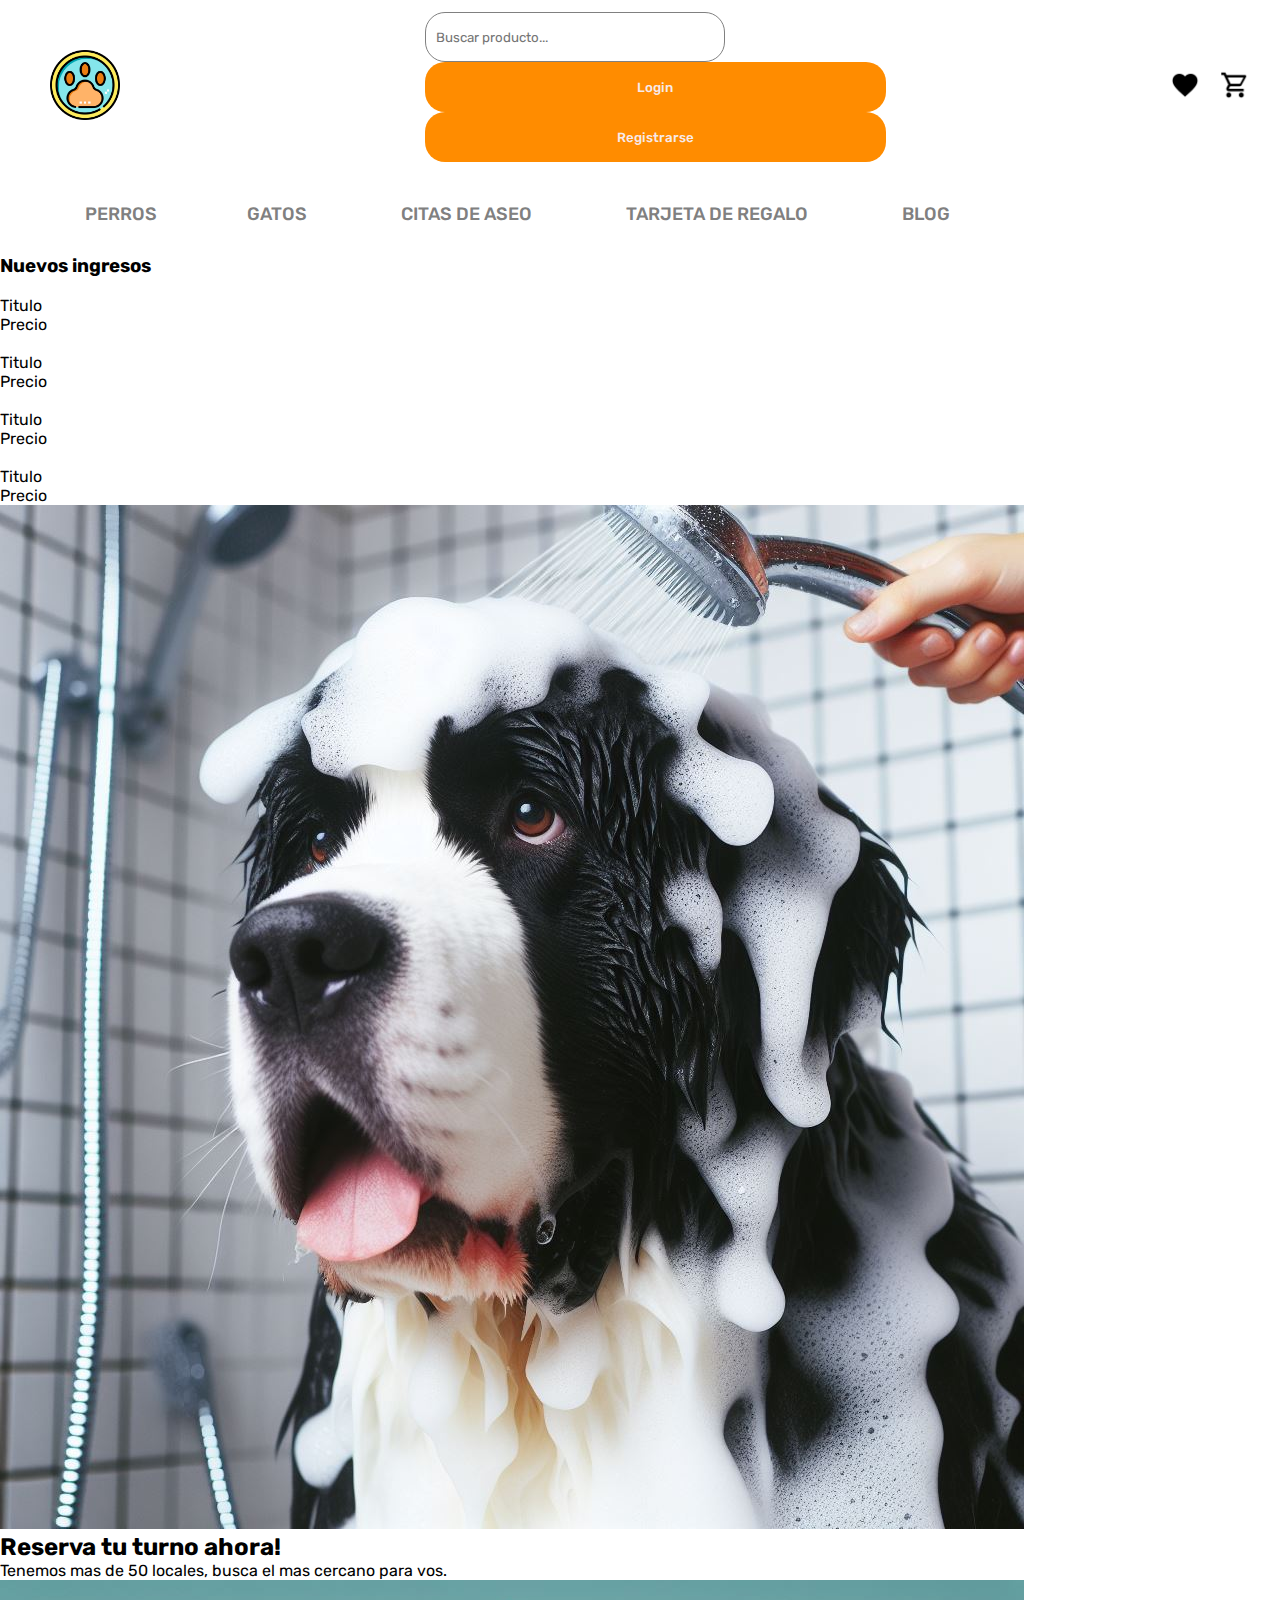
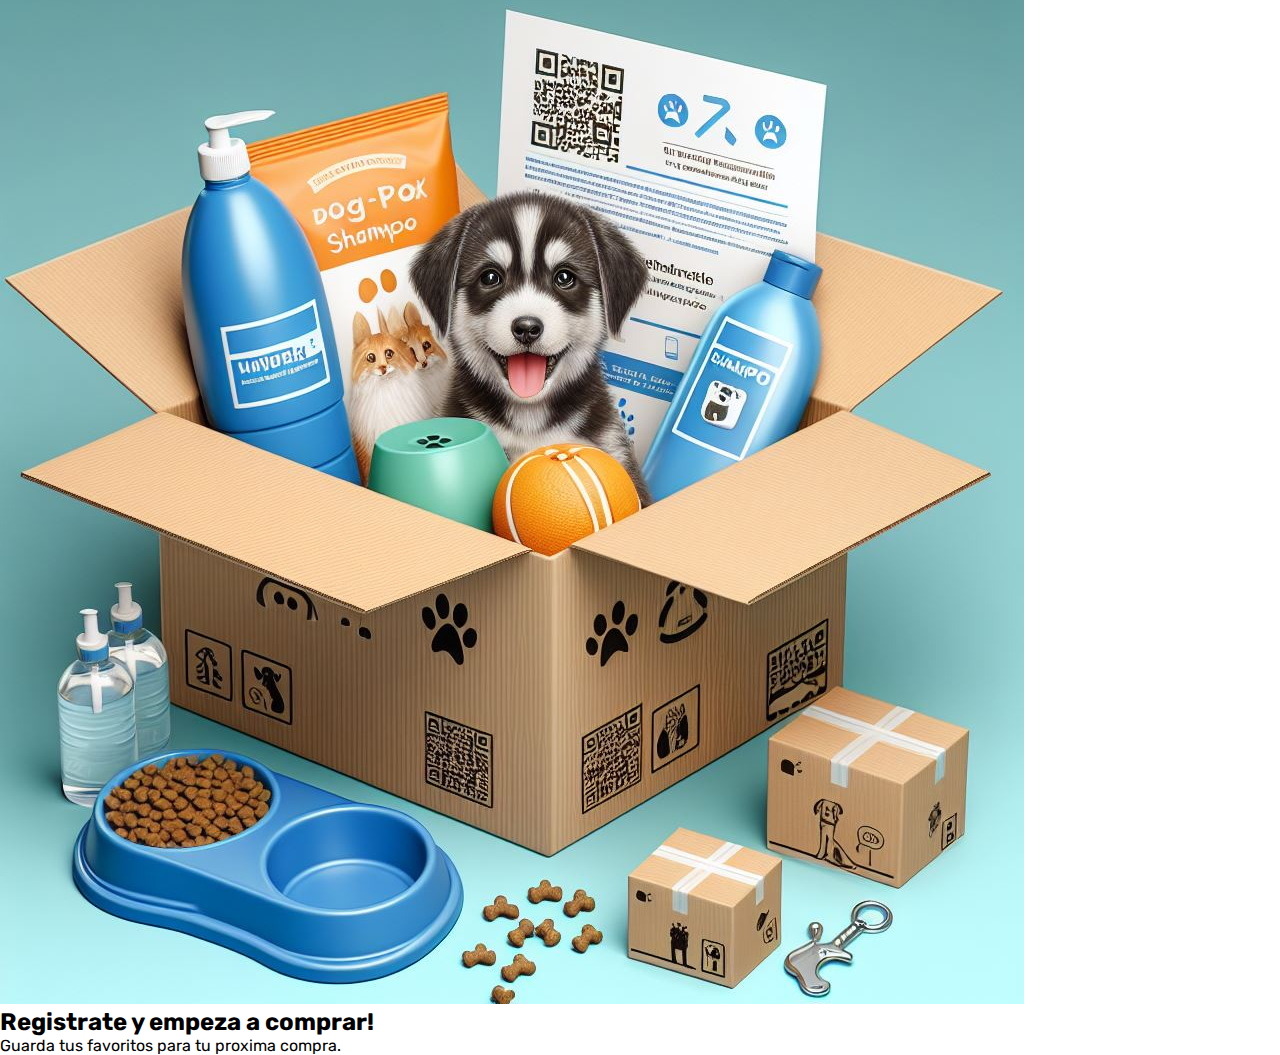
==== Petshop/index.html @ a4eb5af4 "Add files via upload" ====
<!DOCTYPE html>
<html lang="en">
<head>
    <meta charset="UTF-8">
    <meta name="viewport" content="width=device-width, initial-scale=1.0">
    <title>Pet Shop</title>
    <link href="https://cdn.jsdelivr.net/npm/bootstrap@5.0.2/dist/css/bootstrap.min.css" rel="stylesheet" integrity="sha384-EVSTQN3/azprG1Anm3QDgpJLIm9Nao0Yz1ztcQTwFspd3yD65VohhpuuCOmLASjC" crossorigin="anonymous">
    <link rel="stylesheet" href="style.css">

</head>
<body>
    <header>
        <div class="inicio-container">
        <div class="logo">
            <img src="./img/inicio-logo.png" alt="inicio-logo">
        </div>
            <div class="search">
                <input type="text" placeholder="Buscar producto...">
                    <a href="#" class="btn btnlogin"><button>Login</button></a>
                    <a href="#" class="btn btnregister"><button>Registrarse</button></a>
            </div>
            <div class="icons">
                <div class="favoritos">
                    <img src="./img/favorites-logo.png" alt="favorites-logo">
                </div>
                <div class="cart">
                    <img src="./img/cart-logo.png" alt="cart-logo">
                </div>
            </div>
        </div>
        <nav class="navbar">
            <ul>
                <li>
                    <a href="">Perros</a>
                        <ul class="sub-menu">
                            <li><a href="">Alimentos y golosinas</a></li>
                            <li><a href="">Accesorios</a>
                                <ul class="sub-menu">
                                <li><a href="">Camas</a></li>
                                <li><a href="">Cuencos y comederos</a></li>
                                <li><a href="">Ropa y accesorios</a></li>
                                </ul>
                            </li>
                            <li><a href="">Collares y correas</a></li>
                            <li><a href="">Juguetes</a></li>
                            <li><a href="">Suministros</a>
                            <ul class="sub-menu">
                                <li><a href="">Champu y enjuague</a></li>
                                <li><a href="">Vitaminas y suplementos</a></li>
                                <li><a href="">Tratamiento pulgas y garrapatas</a></li>
                            </ul></li>
                        </ul>
                <li><a href="">Gatos</a></li>
                <li><a href="">Citas de aseo</a></li>
                <li><a href="">Tarjeta de regalo</a></li>
                <li><a href="">Blog</a></li>
            </ul>
            
        </nav>
    </header>
    <main>
       <!-- <div id="carouselExampleSlidesOnly" class="carousel slide" data-bs-ride="carousel">
            <div class="carousel-inner">
              <div class="carousel-item active">
                <img id="slider-img"src="./img/perro-slider2.png" class="d-block w-100" alt="...">
              </div>
              <div class="carousel-item">
                <img id="slider-img" src="./img/gato-slider.png" class="d-block w-100" alt="...">
              </div>
              <div class="carousel-item">
                <img id="slider-img" src="./img/perro-slider.png" class="d-block w-100" alt="...">
              </div>
            </div>
        </div> -->

    
        <section class="nuevos-ingresos">
            <h3>Nuevos ingresos</h3>
            <div class="cards-news">
                <img src="" alt="">
                <p>Titulo</p>
                <p>Precio</p>
            </div>
            <div class="cards-news">
                <img src="" alt="">
                <p>Titulo</p>
                <p>Precio</p>
            </div>
            <div class="cards-news">
                <img src="" alt="">
                <p>Titulo</p>
                <p>Precio</p>
            </div>
            <div class="cards-news">
                <img src="" alt="">
                <p>Titulo</p>
                <p>Precio</p>
            </div>
        </section>
    
        <section class="cards-box">
            <div class="image-box">
                <img src="./img/perrobaño.jfif" alt="Perro baño">
            </div>
            <div class="content-box">
                <h2>Reserva tu turno ahora!</h2>
                <p>Tenemos mas de 50 locales, busca el mas cercano para vos.</p>
            </div>
    
            <div class="image-box">
                <img src="./img/box2.jfif" alt="Perro box">
            </div>
            <div class="content-box">
                <h2>Registrate y empeza a comprar!</h2>
                <p>Guarda tus favoritos para tu proxima compra.</p>
            </div>
        </section>
    
    </main>

    <footer>

    </footer>

    <script src="https://cdn.jsdelivr.net/npm/bootstrap@5.0.2/dist/js/bootstrap.bundle.min.js" integrity="sha384-MrcW6ZMFYlzcLA8Nl+NtUVF0sA7MsXsP1UyJoMp4YLEuNSfAP+JcXn/tWtIaxVXM" crossorigin="anonymous"></script>
</body>
</html>
---- Petshop/style.css ----
@import url('https://fonts.googleapis.com/css2?family=Rubik:ital,wght@0,300..900;1,300..900&display=swap');

*{
    margin: 0;
    padding: 0;
    box-sizing: border-box;
    font-family: "Rubik", sans-serif;
}

.inicio-container{
    display: flex;
    justify-content: space-between;
    align-items: center;
}
.logo img{
    height: 70px;
    margin: 50px;
}
.icons{
    display: flex;
    justify-content: space-between;
    align-items: center;
    margin: 0 30px;
    gap: 20px;
}
.icons img{
    width:auto;
    height: 30px;

}

.search input{
    width: 300px;
    height: 50px;
    border-radius: 20px;
    border: 1px solid gray;
    padding: 10px;
}
.search button{
    width: 100%;
    height: 50px;
    border-radius: 20px;
    border: none;
    padding: 10px;
    font-weight: 500;
    color: rgb(247, 234, 234);
    background-color: darkorange;
}

.navbar{
    max-width: 1200px;
    display: flex;
    align-items: center;
    align-self: center;
    margin: 0 auto;
    justify-content: space-between;
}
.navbar ul li{
    list-style: none;
    display: inline-block;
    line-height: 80px;
    margin: 0 30px;
}
.navbar ul li a{
    text-decoration: none;
    font-size: 18px;
    color: gray;
    font-weight: 500;
    padding: 10px 15px;
    text-transform: uppercase;
}
.navbar ul li a:hover{
    background: rgb(255, 140, 0, 0.8) ;
    color: white;
    border-radius: 10px;
    transition: .5ms;
}
.sub-menu{
    list-style:none;
    display: flex;
    justify-content: space-around;
}
.sub-menu li a{
    display: block;
    text-decoration: none;
    color: gray;
    font-weight: 200;
    padding: 10px 10px;
    text-transform: uppercase;
}

.sub-menu{
    display: none;
    position: absolute;
    width: 200px;
    background-color: rgb(198, 100, 100);
}
.navbar ul li:hover .sub-menu{
    display: block;
}
.sub-menu li a:hover{

    color: darkorange;
    border-radius: 10px;
    transition: .5ms;
}
.sub-menu li{
    display: block;
    padding: 10px 10px;
}
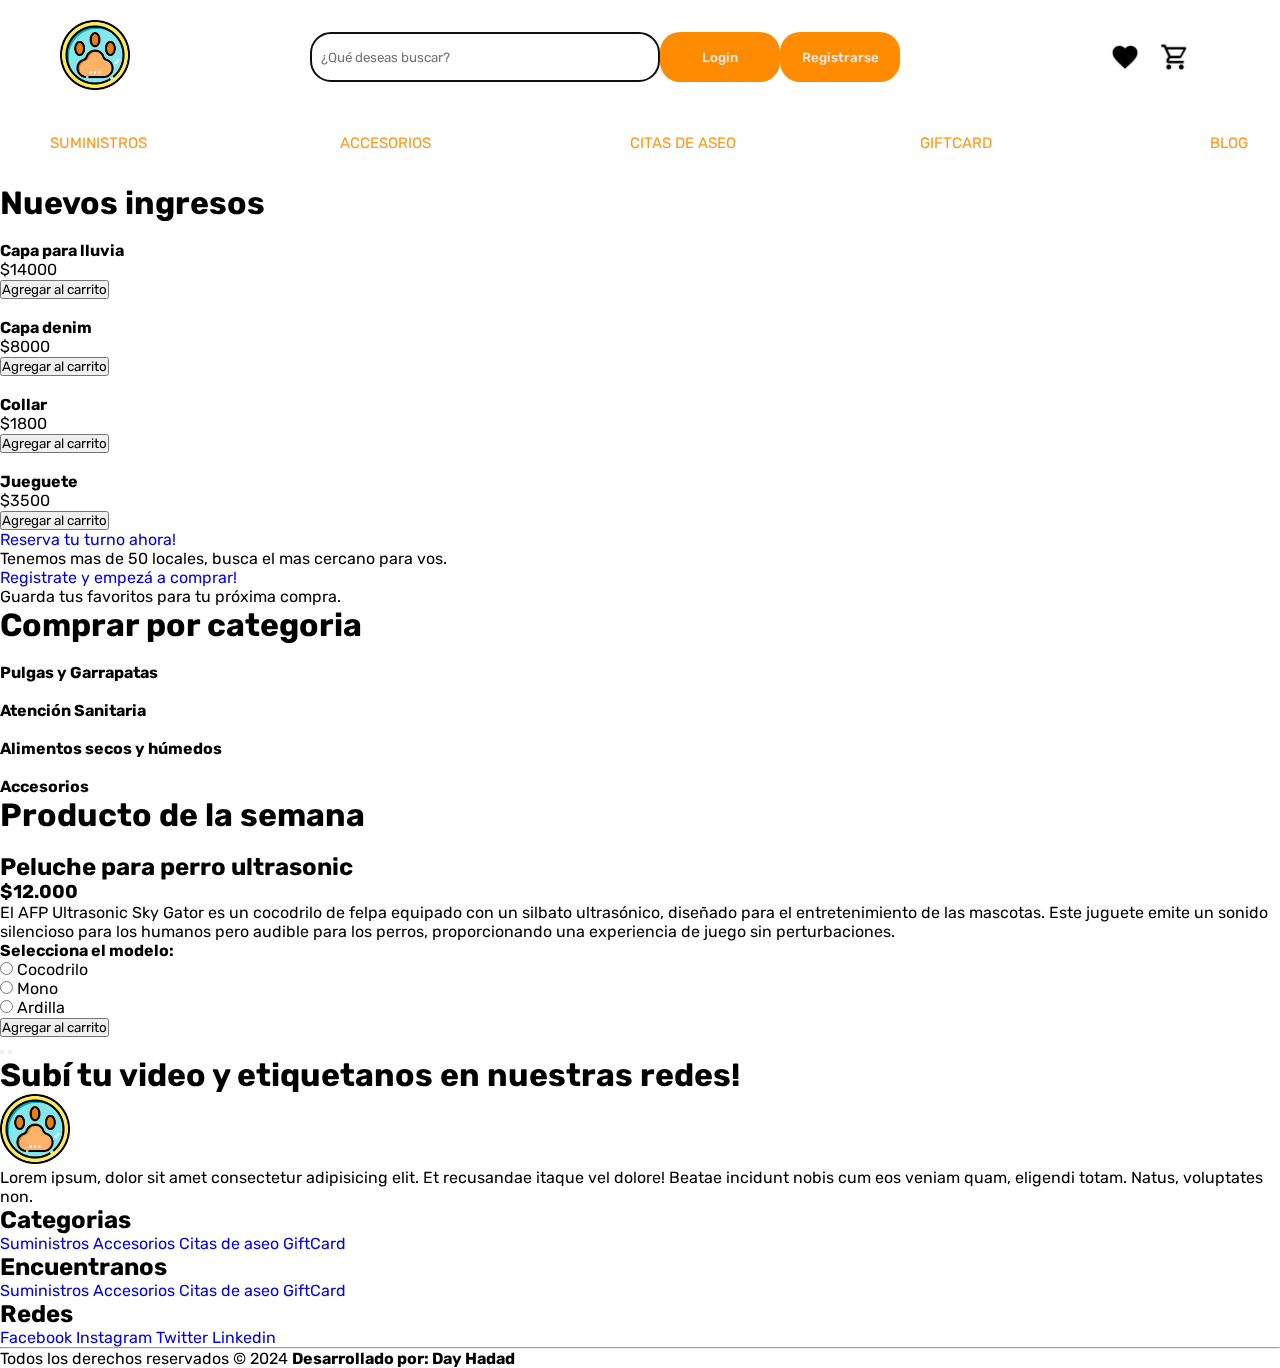
==== commit 528f9f25: "main" ====
--- a/Petshop/index.html
+++ b/Petshop/index.html
@@ -1,23 +1,32 @@
 <!DOCTYPE html>
 <html lang="en">
+
 <head>
     <meta charset="UTF-8">
     <meta name="viewport" content="width=device-width, initial-scale=1.0">
     <title>Pet Shop</title>
-    <link href="https://cdn.jsdelivr.net/npm/bootstrap@5.0.2/dist/css/bootstrap.min.css" rel="stylesheet" integrity="sha384-EVSTQN3/azprG1Anm3QDgpJLIm9Nao0Yz1ztcQTwFspd3yD65VohhpuuCOmLASjC" crossorigin="anonymous">
-    <link rel="stylesheet" href="style.css">
+    <link rel="stylesheet" href="./Styles/style.css">
+    <link />
+    <link rel="stylesheet" href="https://cdnjs.cloudflare.com/ajax/libs/font-awesome/6.5.2/css/all.min.css"
+        integrity="sha512-SnH5WK+bZxgPHs44uWIX+LLJAJ9/2PkPKZ5QiAj6Ta86w+fsb2TkcmfRyVX3pBnMFcV7oQPJkl9QevSCWr3W6A=="
+        crossorigin="anonymous" referrerpolicy="no-referrer" />
+    <link href="https://cdn.jsdelivr.net/npm/bootstrap@5.0.2/dist/css/bootstrap.min.css" rel="stylesheet"
+        integrity="sha384-EVSTQN3/azprG1Anm3QDgpJLIm9Nao0Yz1ztcQTwFspd3yD65VohhpuuCOmLASjC" crossorigin="anonymous">
 
 </head>
+
 <body>
     <header>
-        <div class="inicio-container">
-        <div class="logo">
-            <img src="./img/inicio-logo.png" alt="inicio-logo">
-        </div>
+        <div class="header-superior">
+            <span class="nav-bar" id="btn-menu"><i class="fa-solid fa-bars"></i></span>
+
+            <div class="logo">
+                <img src="./img/inicio-logo.png" alt="inicio-logo">
+            </div>
             <div class="search">
-                <input type="text" placeholder="Buscar producto...">
-                    <a href="#" class="btn btnlogin"><button>Login</button></a>
-                    <a href="#" class="btn btnregister"><button>Registrarse</button></a>
+                <input type="text" placeholder="¿Qué deseas buscar?" autofocus>
+                <a href="#" class="btn"><button>Login</button></a>
+                <a href="#" class="btn"><button>Registrarse</button></a>
             </div>
             <div class="icons">
                 <div class="favoritos">
@@ -28,100 +37,295 @@
                 </div>
             </div>
         </div>
-        <nav class="navbar">
-            <ul>
-                <li>
-                    <a href="">Perros</a>
-                        <ul class="sub-menu">
-                            <li><a href="">Alimentos y golosinas</a></li>
-                            <li><a href="">Accesorios</a>
-                                <ul class="sub-menu">
-                                <li><a href="">Camas</a></li>
-                                <li><a href="">Cuencos y comederos</a></li>
-                                <li><a href="">Ropa y accesorios</a></li>
-                                </ul>
-                            </li>
-                            <li><a href="">Collares y correas</a></li>
-                            <li><a href="">Juguetes</a></li>
-                            <li><a href="">Suministros</a>
-                            <ul class="sub-menu">
-                                <li><a href="">Champu y enjuague</a></li>
-                                <li><a href="">Vitaminas y suplementos</a></li>
-                                <li><a href="">Tratamiento pulgas y garrapatas</a></li>
-                            </ul></li>
+
+        <div class="container-menu">
+            <nav class="nav-main">
+                <ul class="menu" id="menu">
+                    <li class="menu-item container-submenu">
+                        <a href="#" class="menu-link submenu-btn">Suministros <i class="fa-solid fa-caret-down"></i></a>
+                        <ul class="submenu">
+                            <li class="menu-item"><a href="" class="menu-link">Alimentos y golosinas</a></li>
+                            <li class="menu-item"><a href="" class="menu-link">Champu y enjuague</a></li>
+                            <li class="menu-item"><a href="" class="menu-link">Vitaminas y suplementos</a></li>
+                            <li class="menu-item"><a href="" class="menu-link">Tratamiento pulgas y garrapatas</a></li>
                         </ul>
-                <li><a href="">Gatos</a></li>
-                <li><a href="">Citas de aseo</a></li>
-                <li><a href="">Tarjeta de regalo</a></li>
-                <li><a href="">Blog</a></li>
-            </ul>
-            
-        </nav>
+                    </li>
+                    <li class="menu-item container-submenu">
+                        <a href="#" class="menu-link submenu-btn">Accesorios <i class="fa-solid fa-caret-down"></i></a>
+                        <ul class="submenu">
+                            <li class="menu-item"><a href="" class="menu-link">Camas</a></li>
+                            <li class="menu-item"><a href="" class="menu-link">Cuencos y comederos</a></li>
+                            <li class="menu-item"><a href="" class="menu-link">Ropa y accesorios</a></li>
+                            <li class="menu-item"><a href="" class="menu-link">Collares y correas</a></li>
+                            <li class="menu-item"><a href="" class="menu-link">Juguetes</a></li>
+                        </ul>
+                    </li>
+                    <li class="menu-item"><a href="../form/index.html" class="menu-link" target="_self">Citas de aseo</a></li>
+                    <li class="menu-item"><a href="./GiftCard/index.html" class="menu-link" target="_self">GiftCard</a></li>
+                    <li class="menu-item"><a href="#" class="menu-link">BLOG</a></li>
+                </ul>
+            </nav>
+        </div>
+       
     </header>
     <main>
-       <!-- <div id="carouselExampleSlidesOnly" class="carousel slide" data-bs-ride="carousel">
-            <div class="carousel-inner">
-              <div class="carousel-item active">
-                <img id="slider-img"src="./img/perro-slider2.png" class="d-block w-100" alt="...">
-              </div>
-              <div class="carousel-item">
-                <img id="slider-img" src="./img/gato-slider.png" class="d-block w-100" alt="...">
-              </div>
-              <div class="carousel-item">
-                <img id="slider-img" src="./img/perro-slider.png" class="d-block w-100" alt="...">
-              </div>
-            </div>
-        </div> -->
-
-    
-        <section class="nuevos-ingresos">
-            <h3>Nuevos ingresos</h3>
-            <div class="cards-news">
-                <img src="" alt="">
-                <p>Titulo</p>
-                <p>Precio</p>
-            </div>
-            <div class="cards-news">
-                <img src="" alt="">
-                <p>Titulo</p>
-                <p>Precio</p>
-            </div>
-            <div class="cards-news">
-                <img src="" alt="">
-                <p>Titulo</p>
-                <p>Precio</p>
-            </div>
-            <div class="cards-news">
-                <img src="" alt="">
-                <p>Titulo</p>
-                <p>Precio</p>
-            </div>
-        </section>
-    
+        <div class="banner">
+            <div class="marquee">
+                <!-- MARQUESINA FUNCIONANDO PERO NO SE LOGRA POSICIONAR -->
+                <!-- <div class="marquee__group">
+                <ul class="marquee-content">
+                    <li class="marquee-item"> 30% off en tu primera compra  ---</li>
+                    <li class="marquee-item"> Puntos de aseo en mas de 100 locales ---</li> 
+                    <li class="marquee-item"> 30 dias de devolución gratuita  ---</li>
+                    <li class="marquee-item"> Envio gratis en compras mayores a $50000  ---</li>
+                    <li class="marquee-item"> 30% off en tu primera compra  ---</li>
+                    <li class="marquee-item"> Puntos de aseo en mas de 100 locales ---</li> 
+                    <li class="marquee-item"> 30 dias de devolución gratuita  ---</li>
+                    <li class="marquee-item"> Envio gratis en compras mayores a $50000  ---</li>
+                    <li class="marquee-item"> 30% off en tu primera compra  ---</li>
+                    <li class="marquee-item"> Puntos de aseo en mas de 100 locales ---</li> 
+                </ul>
+                </div> -->
+            </div>
+        </div>
+
+        <h1 class="title linea-efecto">Nuevos ingresos</h1>
+        <section class="container-cards">
+            <div class="card">
+                <img src="./img/Nuevos-Ingresos/Capalluvia.webp" alt="">
+                <div class="card-info">
+                    <h4>Capa para lluvia</h4>
+                    <p>$14000</p>
+                    <button class="button-basic">Agregar al carrito</button>
+                </div>
+            </div>
+            <div class="card">
+                <img src="./img/Nuevos-Ingresos/Capadenim.webp" alt="">
+                <div class="card-info">
+                    <h4>Capa denim</h4>
+                    <p>$8000</p>
+                    <button class="button-basic">Agregar al carrito</button>
+                </div>
+
+            </div>
+            <div class="card">
+                <img src="./img/Nuevos-Ingresos/DogCollar.webp" alt="">
+                <div class="card-info">
+                    <h4>Collar</h4>
+                    <p>$1800</p>
+                    <button class="button-basic">Agregar al carrito</button>
+                </div>
+            </div>
+            <div class="card">
+                <img src="./img/Nuevos-Ingresos/DogToy.webp" alt="">
+                <div class="card-info">
+                    <h4>Jueguete</h4>
+                    <p>$3500</p>
+                    <button class="button-basic">Agregar al carrito</button>
+                </div>
+            </div>
+        </section>
+
+
         <section class="cards-box">
             <div class="image-box">
-                <img src="./img/perrobaño.jfif" alt="Perro baño">
-            </div>
-            <div class="content-box">
-                <h2>Reserva tu turno ahora!</h2>
-                <p>Tenemos mas de 50 locales, busca el mas cercano para vos.</p>
-            </div>
+                <div class="content-box">
+                    <a href="./form/index.html" target="_self">Reserva tu turno ahora!</a>
+                    <p>Tenemos mas de 50 locales, busca el mas cercano para vos.</p>
+                </div>
+            </div>
+
+            <div class="image-box image-box2">
+                <div class=" content-box">
+                    <a href="#">Registrate y empezá a comprar!</a>
+                    <p>Guarda tus favoritos para tu próxima compra.</p>
+                </div>
+            </div>
+        </section>
+
+        <h1 class="title linea-efecto">Comprar por categoria</h1>
+        <section class="container-cards">
+            <div class="card">
+                <img src="./img/Comprarporcategoria/Shop_by_categories-02.webp" alt="">
+                <div class="card-info">
+                    <h4>Pulgas y Garrapatas</h4>
+                </div>
+            </div>
+            <div class="card">
+                <img src="./img/Comprarporcategoria/Shop_by_categories-03.webp" alt="">
+                <div class="card-info">
+                    <h4>Atención Sanitaria</h4>
+                </div>
+
+            </div>
+            <div class="card">
+                <img src="./img/Comprarporcategoria/Shop_by_categories-04.webp" alt="">
+                <div class="card-info">
+                    <h4>Alimentos secos y húmedos</h4>
+                </div>
+            </div>
+            <div class="card">
+                <img src="./img/Comprarporcategoria/Shop_by_categories-05.webp" alt="">
+                <div class="card-info">
+                    <h4>Accesorios</h4>
+                </div>
+            </div>
+        </section>
+
+        <h1 class="title linea-efecto">Producto de la semana</h1>
+        <section class="producto-semanal">
+            <div class="prod-semanal-container">
+                <img src="./img/ProdSemanal/cocodrilo.webp" alt="">
+                <div class="prod-semanal-info">
+                    <h2>Peluche para perro ultrasonic</h2>
+                    <h3>$12.000</h3>
+                    <p>El AFP Ultrasonic Sky Gator es un cocodrilo de felpa equipado con un silbato ultrasónico,
+                        diseñado para el entretenimiento de las mascotas. Este juguete emite un sonido silencioso para
+                        los humanos pero audible para los perros, proporcionando una experiencia de juego sin
+                        perturbaciones.</p>
+                 <div class="container-sec">      
+                        <div class="container-radio">
+  
+                            <h4>Selecciona el modelo:</h4>
+                            
+                            <ul class="selector">
+                            <li>
+                              <input type="radio" id="cocodrilo" name="selector">
+                              <label for="cocodrilo">Cocodrilo</label>
+                              
+                              <div class="check"></div>
+                            </li>
+                            
+                            <li>
+                              <input type="radio" id="mono" name="selector">
+                              <label for="mono">Mono</label>
+                              
+                              <div class="check"><div class="inside"></div></div>
+                            </li>
+                            
+                            <li>
+                              <input type="radio" id="ardilla" name="selector">
+                              <label for="ardilla">Ardilla</label>
+                              
+                              <div class="check"><div class="inside"></div></div>
+                            </li>
+                          </ul>
+                          </div>
+                          <div class="prod-semanal-info-sec">
+                        
+                            <button class="button-basic">Agregar al carrito</button>
+                            <div class="prod-semanal-icon">
+                                <button><i class="fa-solid fa-heart"></i></button>
+                                <button><i class="fa-solid fa-share-nodes"></i></button>
+                            </div>
+                        </div>
+                </div>
+
+
+                </div>
+            </div>
+        </section>
+
+        <h1 class="title linea-efecto title-video">Subí tu video y etiquetanos en nuestras redes!</h1>
+        <section class="photos">
+            <article class="gallery-photos">
+
+                <div class="img-a">
+                    <div class="icons">
+                        <i class="fa-solid fa-heart"></i>
+                        <i class="fa-solid fa-thumbs-up"></i>
+                    </div>
+                </div>
+                <div class="img-b">
+                    <div class="icons">
+                        <i class="fa-solid fa-heart"></i>
+                        <i class="fa-solid fa-thumbs-up"></i>
+                    </div>
+                </div>
+                <div class="img-c">
+                    <div class="icons">
+                        <i class="fa-solid fa-heart"></i>
+                        <i class="fa-solid fa-thumbs-up"></i>
+                    </div>
+                </div>
+                <div class="img-d">
+                    <div class="icons">
+                        <i class="fa-solid fa-heart"></i>
+                        <i class="fa-solid fa-thumbs-up"></i>
+                    </div>
+                </div>
+                <div class="img-e">
+                    <div class="icons">
+                        <i class="fa-solid fa-heart"></i>
+                        <i class="fa-solid fa-thumbs-up"></i>
+                    </div>
+                </div>
+                <div class="img-f">
+                    <div class="icons">
+                        <i class="fa-solid fa-heart"></i>
+                        <i class="fa-solid fa-thumbs-up"></i>
+                    </div>
+                </div>
+
+            </article>
+        </section>
+
+        <div class="container_irArriba">
+            <div class="btn_irArriba">
+                <i class="fas fa-chevron-up"></i>
+            </div>
+        </div>
+    </main>
+
+        <footer>
+            <div class="container-footer">
+                <div class="box-footer">
+                    <div class="logo">
+                        <img src="./img/inicio-logo.png" alt="">
+                    </div>
+                        <div class="terms">
+                            <p>Lorem ipsum, dolor sit amet consectetur adipisicing elit. Et recusandae itaque vel dolore! Beatae incidunt nobis cum eos veniam quam, eligendi totam. Natus, voluptates non.</p>
+                        </div>
+                    
+                </div>
+                <div class="box-footer">
+                    <h2>Categorias </h2>
+                        <a href="#">Suministros</a>
+                        <a href="#">Accesorios</a>
+                        <a href="#">Citas de aseo</a>
+                        <a href="#">GiftCard</a>
+                </div>
+                <div class="box-footer">
+                    <h2>Encuentranos </h2>
+                        <a href="#">Suministros</a>
+                        <a href="#">Accesorios</a>
+                        <a href="#">Citas de aseo</a>
+                        <a href="#">GiftCard</a>
+                </div>
+                <div class="box-footer">
+                    <h2>Redes </h2>
+                        <a href="#"><i class="fa-brands fa-facebook"></i>Facebook</a>
+                        <a href="#"><i class="fa-brands fa-instagram"></i>Instagram</a> 
+                        <a href="#"><i class="fa-brands fa-twitter"></i>Twitter</a>
+                        <a href="#"><i class="fa-brands fa-linkedin"></i>Linkedin</a>
+                </div>
+            </div>
+                <div class="box-copyright">
+                    <hr>
+                    <p>Todos los derechos reservados © 2024
+                    <b>Desarrollado por: Day Hadad</b></p>
+                </div>
+            
+        </footer>
+
     
-            <div class="image-box">
-                <img src="./img/box2.jfif" alt="Perro box">
-            </div>
-            <div class="content-box">
-                <h2>Registrate y empeza a comprar!</h2>
-                <p>Guarda tus favoritos para tu proxima compra.</p>
-            </div>
-        </section>
+        
     
-    </main>
-
-    <footer>
-
-    </footer>
-
-    <script src="https://cdn.jsdelivr.net/npm/bootstrap@5.0.2/dist/js/bootstrap.bundle.min.js" integrity="sha384-MrcW6ZMFYlzcLA8Nl+NtUVF0sA7MsXsP1UyJoMp4YLEuNSfAP+JcXn/tWtIaxVXM" crossorigin="anonymous"></script>
+    <script src="./JS/index.js"></script>
+    <script src="https://cdn.jsdelivr.net/npm/bootstrap@5.0.2/dist/js/bootstrap.bundle.min.js"
+        integrity="sha384-MrcW6ZMFYlzcLA8Nl+NtUVF0sA7MsXsP1UyJoMp4YLEuNSfAP+JcXn/tWtIaxVXM"
+        crossorigin="anonymous"></script>
+
 </body>
+
 </html>--- a/Petshop/Styles/style.css
+++ b/Petshop/Styles/style.css
@@ -0,0 +1,275 @@
+
+@import url('https://fonts.googleapis.com/css2?family=Rubik:ital,wght@0,300..900;1,300..900&display=swap');
+@import url(./main.css);
+@import url(./article.css);
+@import url(./footer.css);
+
+
+:root{
+    --colornaranja: #ff8c00;
+    --colordarkgrey:#666464;
+    --colordarkdarkgrey:#222222;
+}
+
+*{
+    margin: 0;
+    padding: 0;
+    box-sizing: border-box;
+    font-family: "Rubik", sans-serif;
+    text-decoration: none;
+    
+}
+.header-superior{
+    display: flex;
+    justify-content: space-between;
+    align-items: center;
+    padding: 10px;
+}
+.search{
+    display: none;
+}
+.favoritos{
+    display: none;
+}
+
+.cart{
+    display: none;
+}
+.cart img{
+    width:25px;
+}
+.logo img{
+    width: 75px;
+}
+
+
+/* NAVBAR */
+.nav-bar{
+    color: var(--colornaranja);
+    width: 15%;
+    background-color:white;
+    cursor: pointer;
+    display: block;
+    font-size: 25px;
+    padding: 0px 10px;
+}
+.container-menu{
+    float: left;
+
+}
+.submenu{
+    list-style: none;
+    padding: 0px;
+    margin: 0px;
+}
+.menu{
+    background-color: white;
+    width: 300px;
+    height: auto;
+    margin-left: -100%;
+    list-style: none;
+    transition: all 0.5s ease-in-out;
+    opacity: 0.9;
+}
+.menu-link{
+    display: block;
+    padding: 10px;
+    color: var(--colornaranja);
+    font-size: 16px;
+    text-decoration: none;
+    text-transform: uppercase;
+
+}
+.menu-link:hover{
+    background-color: var(--colornaranja);
+    color: white;
+    border-radius: 6px;
+}
+.submenu{
+    height: 0px;
+    overflow: hidden;
+    transition: all 0.5s ease-in-out;
+}
+.submenu .menu-link{
+    background-color: white;
+    padding-left: 50px ;
+}
+.submenu .menu-link:hover{
+    background-color: var(--colornaranja);
+    color: white;
+    border-radius: 6px;
+}
+.show{
+    margin-left: 0px;
+}
+
+/* BOTON IR ARRIBA */
+.container_irArriba {
+    position: fixed;
+    bottom: 32px;
+    right: 32px;
+    width: 80px;
+    height: 80px;
+    z-index: -1;
+}
+
+.btn_irArriba {
+    width: 0px;
+    height: 0px;
+    background: lightskyblue;
+    color: var(--darkdarkgrey);
+    border-radius: 50%;
+    cursor: pointer;
+    translate: .2s;
+    top: 25%;
+    left: 25%;
+    transform: translate(-50%, -50%);
+    z-index: -1;
+}
+
+.btn_irArriba i {
+    position: absolute;
+    font-size: 26px;
+    top: 48%;
+    left: 50%;
+    transform: translate(-50%, -50%) scale(0);
+    transition: .2s;
+}
+
+.mostrar_btn {
+    z-index: 10;
+}
+
+.mostrar_btn .btn_irArriba {
+    animation: popup .3s ease-in-out;
+    width: 80px;
+    height: 80px;
+    z-index: 11;
+}
+
+.mostrar_btn i {
+    transform: translate(-50%, -50%) scale(1);
+}
+
+@keyframes popup {
+    0% {
+        width: 0px;
+        height: 0px;
+    }
+
+    50% {
+        width: 112px;
+        height: 112px;
+    }
+
+    100% {
+        width: 80px;
+        height: 80px;
+    }
+
+}
+
+
+@media screen and (min-width: 720px){
+    /* INICIO HEADER - SUPERIOR - SEARCH - LOGO */
+    header{
+        width: 100%;
+        top: 0;
+        left: 0;
+    }
+    .header-superior{
+        max-width: 1200px;
+        position: relative;
+        margin: auto;
+        display: flex;
+        justify-content: space-between;
+        padding: 20px;
+        align-items: center;
+    
+    }
+    .logo img{
+        width: 70px;
+        height: 70px;
+    }
+    
+    .icons{
+        display: flex;
+        justify-content: space-between;
+        align-items: center;
+        margin: 0 30px;
+        gap: 20px;
+    }
+    .favoritos {
+        display: flex;
+    }
+    .cart{
+        display: flex;
+    }
+    .icons img{
+        width:auto;
+        height: 30px;
+    }
+    .search{
+        display: flex;
+        align-items: center;
+    }
+    .search input{
+        width: 350px;
+        height: 50px;
+        border-radius: 20px;
+        border: 1px solid gray;
+        padding: 10px;
+    }
+    .search a button{
+        width: 120px;
+        height: 50px;
+        border-radius: 20px;
+        border: none;
+        padding: 5px;
+        font-weight: 500;
+        color: rgb(247, 234, 234);
+        background-color: darkorange;
+    }
+    .nav-bar{
+        display: none;
+    }
+    .container-menu{
+        width: 80%;
+        height: 70px;
+        padding: 0px 20px;
+        max-width: 1200px;
+    }
+    .container-menu{
+        float: none;
+    }
+    .menu{
+        margin-left: 0px;
+        display: flex;
+    }
+    .menu-link{
+        width: 250px;
+        margin: 10px 20px;
+        text-transform: uppercase;
+        font-size: 15px;
+    }
+    
+    .container-submenu{
+        position: relative;
+    }
+    .submenu{
+        position: absolute;
+        top: 60px;
+        width: 200px;
+        overflow: visible;
+        visibility: hidden;
+        z-index: 1000;
+
+    }
+    .container-submenu:hover .submenu{
+        visibility: visible;
+        opacity: 1;
+    }
+}
+
+
+
